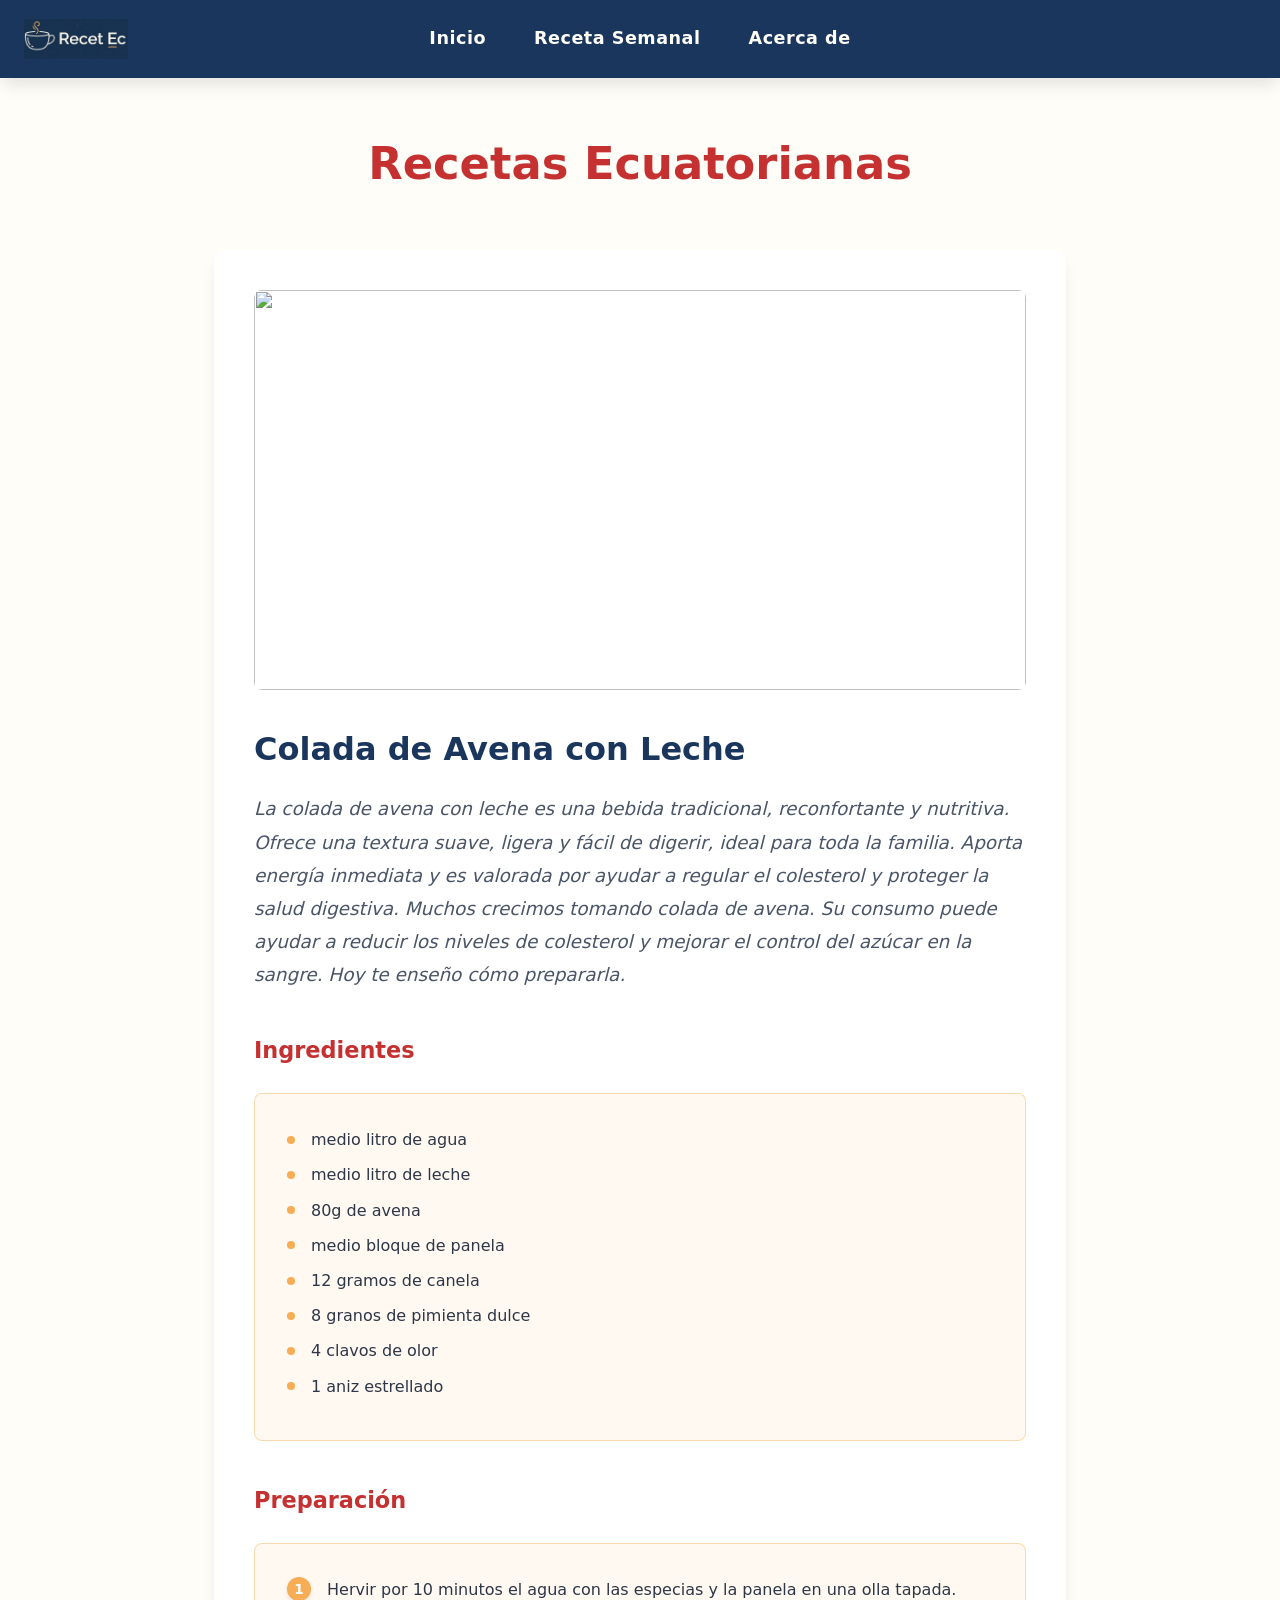
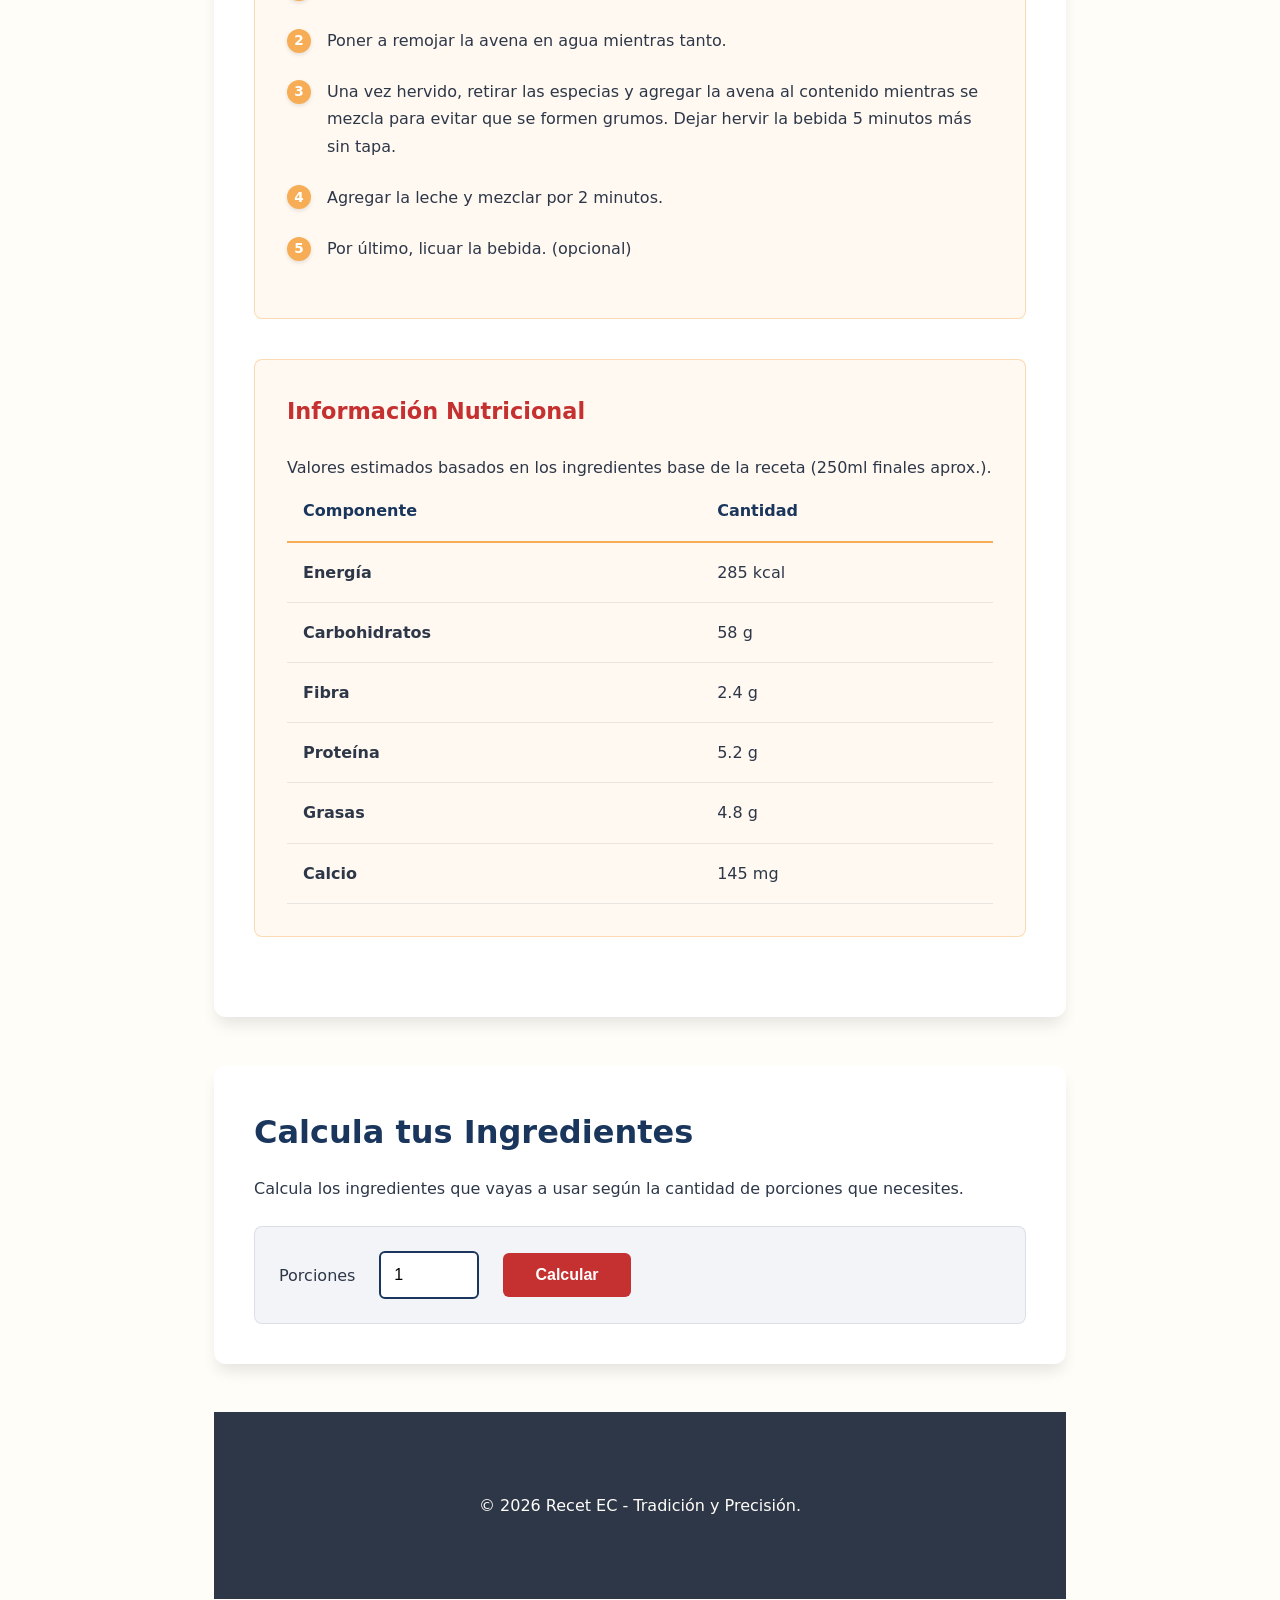
==== receta-semanal.html @ c621c209 "Add files via upload" ====
<!DOCTYPE html>
<html lang="en">
<head>
    <meta charset="UTF-8">
    <meta name="viewport" content="width=device-width, initial-scale=1.0">
    <title>Recet EC</title>
    <link rel="stylesheet" href="estilo.css">
</head>
<body>
    <nav>
        <ul>
            <li id="navIcono"> <img src="icon.png"> </li>
            <li ><a href="/index.html">Inicio</a></li>
            <li ><a href="/receta-semanal.html">Receta Semanal</a></li>
            <li><a href="/acerca.html">Acerca de</a></li>
        </ul>
    </nav>
    <div id="main">
        <section id="recetas">
            <h1>Recetas Ecuatorianas</h1>
            <article id="colada_avena_con_leche">
                <img src="https://i.ytimg.com/vi/YVgFZZXgGsA/sddefault.jpg">
                <h2>Colada de Avena con Leche</h2>
                <p>La colada de avena con leche es una bebida tradicional, reconfortante y nutritiva. Ofrece una textura suave, ligera y fácil de digerir, ideal para toda la familia. Aporta energía inmediata y es valorada por ayudar a regular el colesterol y proteger la salud digestiva. Muchos crecimos tomando colada de avena. Su consumo puede ayudar a reducir los niveles de colesterol y mejorar el control del azúcar en la sangre. Hoy te enseño cómo prepararla. </p>
                <h3>Ingredientes</h3>
                <div id="ingredientes">

                    <ul>
                        <li> medio litro de agua</li>
                        <li>medio litro de leche</li>
                        <li>80g de avena</li>
                        <li>medio bloque de panela</li>
                        <li>12 gramos de canela</li>
                        <li>8 granos de pimienta dulce</li>
                        <li>4 clavos de olor</li>
                        <li>1 aniz estrellado</li>
                    </ul>
                </div>

                <h3>Preparación</h3>
                <div id="preparacion">
                    <ol>
                        <li>Hervir por 10 minutos el agua con las especias y la panela en una olla tapada.</li>
                        <li>Poner a remojar la avena en agua mientras tanto.</li>
                        <li>Una vez hervido, retirar las especias y agregar la avena al contenido mientras se mezcla para evitar que se formen grumos. Dejar hervir la bebida 5 minutos más sin tapa.</li>
                        <li>Agregar la leche y mezclar por 2 minutos.</li>
                        <li>Por último, licuar la bebida. (opcional)</li>
                    </ol>
                </div>

                <div id="informacion_nutricional">
                    <h3>Información Nutricional</h3>
                    <p>Valores estimados basados en los ingredientes base de la receta (250ml finales aprox.).</p>
                    
                    <table>
                        <thead>
                            <tr>
                                <th>Componente</th>
                                <th>Cantidad</th>
                            </tr>
                        </thead>
                        <tbody>
                            <tr>
                                <td><strong>Energía</strong></td>
                                <td>285 kcal</td>
                                
                            </tr>
                            <tr>
                                <td><strong>Carbohidratos</strong></td>
                                <td>58 g</td>
                                
                            </tr>
                            <tr>
                                <td><strong>Fibra</strong></td>
                                <td>2.4 g</td>
                                
                            </tr>
                            <tr>
                                <td><strong>Proteína</strong></td>
                                <td>5.2 g</td>
                                
                            </tr>
                            <tr>
                                <td><strong>Grasas</strong></td>
                                <td>4.8 g</td>
                                
                            </tr>
                            <tr>
                                <td><strong>Calcio</strong></td>
                                <td>145 mg</td>
                                
                            </tr>
                        </tbody>
                    </table>
                </div>
            </article>

        </section>
        
        
        <section id="calculadora">
            <h2>Calcula tus Ingredientes</h2>
            <p>Calcula los ingredientes que vayas a usar según la cantidad de porciones que necesites. </p>
            <form id="calcular_ingredientes">
                <label for="porciones">Porciones</label>
                <input id="porciones" type="number" step="1" value="1" required>
                <button type="submit">Calcular</button>
            </form>
            <div id="resultado"></div> 
        </section>

        <footer>
            <p>&copy; 2026 Recet EC - Tradición y Precisión.</p>
        </footer>
    </div>
    
    <script src="calcularIngredientes.js"></script>
</body>
</html>
---- estilo.css ----
:root {
    --pacifico-oscuro: #1A365D;
    --maiz-tostado: #F6AD55;
    --rojo-achiote: #C53030;
    --crema-andina: #FFFDF7;
    --cacao-texto: #2D3748;
    --sombra-elevacion: 0 10px 15px -3px rgba(0, 0, 0, 0.1);
}

* {
    margin: 0;
    padding: 0;
    box-sizing: border-box;
}

body {
    font-family: system-ui, -apple-system, sans-serif;
    background-color: var(--crema-andina);
    color: var(--cacao-texto);
    line-height: 1.7;
}

nav {
    background-color: var(--pacifico-oscuro);
    padding: 1.5rem;
    position: sticky;
    top: 0;
    z-index: 100;
    box-shadow: var(--sombra-elevacion);
}



nav a {
    color: var(--crema-andina);
    text-decoration: none;
    font-weight: 600;
    font-size: 1.1rem;
    letter-spacing: 0.5px;
    transition: color 0.2s ease;
}

nav a:hover {
    color: var(--maiz-tostado);
}

nav ul {
    display: flex;
    justify-content: center;
    align-items: center;
    gap: 3rem;
    list-style: none;
    position: relative;
}

#navIcono {
    position: absolute;
    left: 0;
}

#navIcono img {
    height: 40px;
    width: auto;
    display: block;
}

#navIcono img {
    height: 40px;
    width: auto;
    display: block;
}


#main {
    max-width: 900px;
    margin: 3rem auto;
    padding: 0 1.5rem;
    min-height: 100vh;
}

h1 {
    text-align: center;
    font-size: 2.8rem;
    color: var(--rojo-achiote);
    margin-bottom: 3rem;
}

#recetas > article, 
#calculadora {
    background-color: #FFFFFF;
    border-radius: 12px;
    box-shadow: var(--sombra-elevacion);
    padding: 2.5rem;
    margin-bottom: 3rem;
}

#colada_avena_con_leche img {
    width: 100%;
    height: 400px;
    object-fit: cover;
    border-radius: 8px;
    margin-bottom: 2rem;
}

h2 {
    color: var(--pacifico-oscuro);
    font-size: 2rem;
    margin-bottom: 1rem;
}

#colada_avena_con_leche > p {
    font-size: 1.15rem;
    margin-bottom: 2.5rem;
    font-style: italic;
    color: #4A5568;
    line-height: 1.8;
}

#ingredientes, 
#preparacion,
#informacion_nutricional {
    margin-bottom: 2.5rem;
    background-color: rgba(246, 173, 85, 0.08);
    padding: 2rem;
    border-radius: 8px;
    border: 1px solid rgba(246, 173, 85, 0.4);
}

h3 {
    color: var(--rojo-achiote);
    font-size: 1.4rem;
    margin-bottom: 1.5rem;
}

#ingredientes ul {
    list-style: none;
    padding-left: 0;
}

#ingredientes li {
    position: relative;
    padding-left: 1.5rem;
    margin-bottom: 0.5rem;
}

#ingredientes li::before {
    content: "";
    position: absolute;
    left: 0;
    top: 0.6rem;
    width: 8px;
    height: 8px;
    border-radius: 50%;
    background-color: var(--maiz-tostado);
}

#preparacion ol {
    counter-reset: contador-pasos;
    list-style: none;
    padding-left: 0;
}

#preparacion li {
    position: relative;
    padding-left: 2.5rem;
    margin-bottom: 1.5rem;
    counter-increment: contador-pasos;
}

#preparacion li::before {
    content: counter(contador-pasos);
    position: absolute;
    left: 0;
    top: 0.1rem;
    background-color: var(--maiz-tostado);
    color: #FFFFFF;
    font-weight: bold;
    width: 1.5rem;
    height: 1.5rem;
    border-radius: 50%;
    display: flex;
    align-items: center;
    justify-content: center;
    font-size: 0.85rem;
    box-shadow: 0 2px 4px rgba(0,0,0,0.1);
}

table {
    width: 100%;
    border-collapse: collapse;
}

th, td {
    padding: 1rem;
    text-align: left;
    border-bottom: 1px solid rgba(45, 55, 72, 0.1);
}

th {
    font-weight: 600;
    color: var(--pacifico-oscuro);
    border-bottom: 2px solid var(--maiz-tostado);
}

#calcular_ingredientes {
    display: flex;
    align-items: center;
    gap: 1.5rem;
    margin-top: 1.5rem;
    background-color: rgba(26, 54, 93, 0.05);
    padding: 1.5rem;
    border-radius: 8px;
    border: 1px solid rgba(26, 54, 93, 0.1);
}

input[type="number"] {
    padding: 0.8rem;
    border: 2px solid var(--pacifico-oscuro);
    border-radius: 6px;
    font-size: 1rem;
    width: 100px;
}

button {
    background-color: var(--rojo-achiote);
    color: #FFFFFF;
    border: none;
    padding: 0.8rem 2rem;
    font-size: 1rem;
    font-weight: 600;
    border-radius: 6px;
    cursor: pointer;
    transition: background-color 0.2s;
}

button:hover {
    background-color: #9B2C2C;
}

footer {
    background-color: var(--cacao-texto);
    color: var(--crema-andina);
    padding: 5rem 2rem;
    text-align: center;
    margin-top: auto;
}
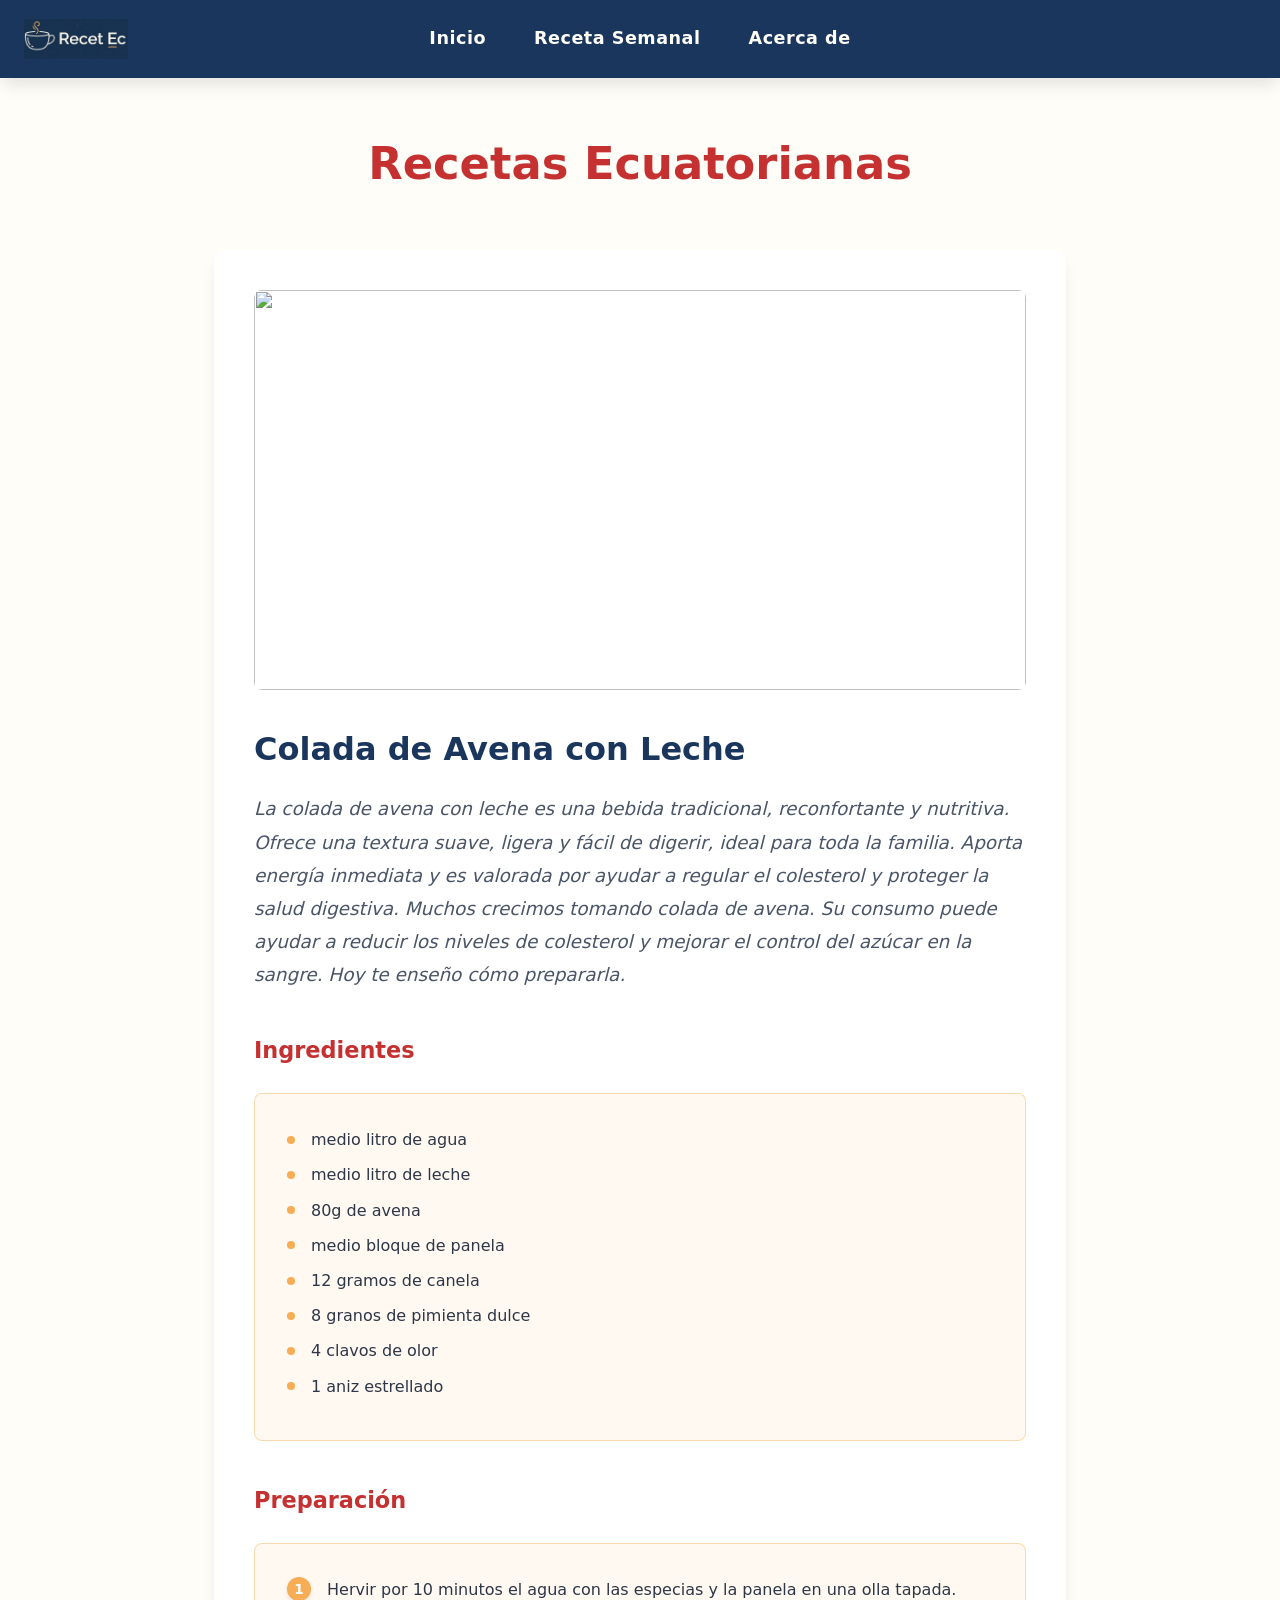
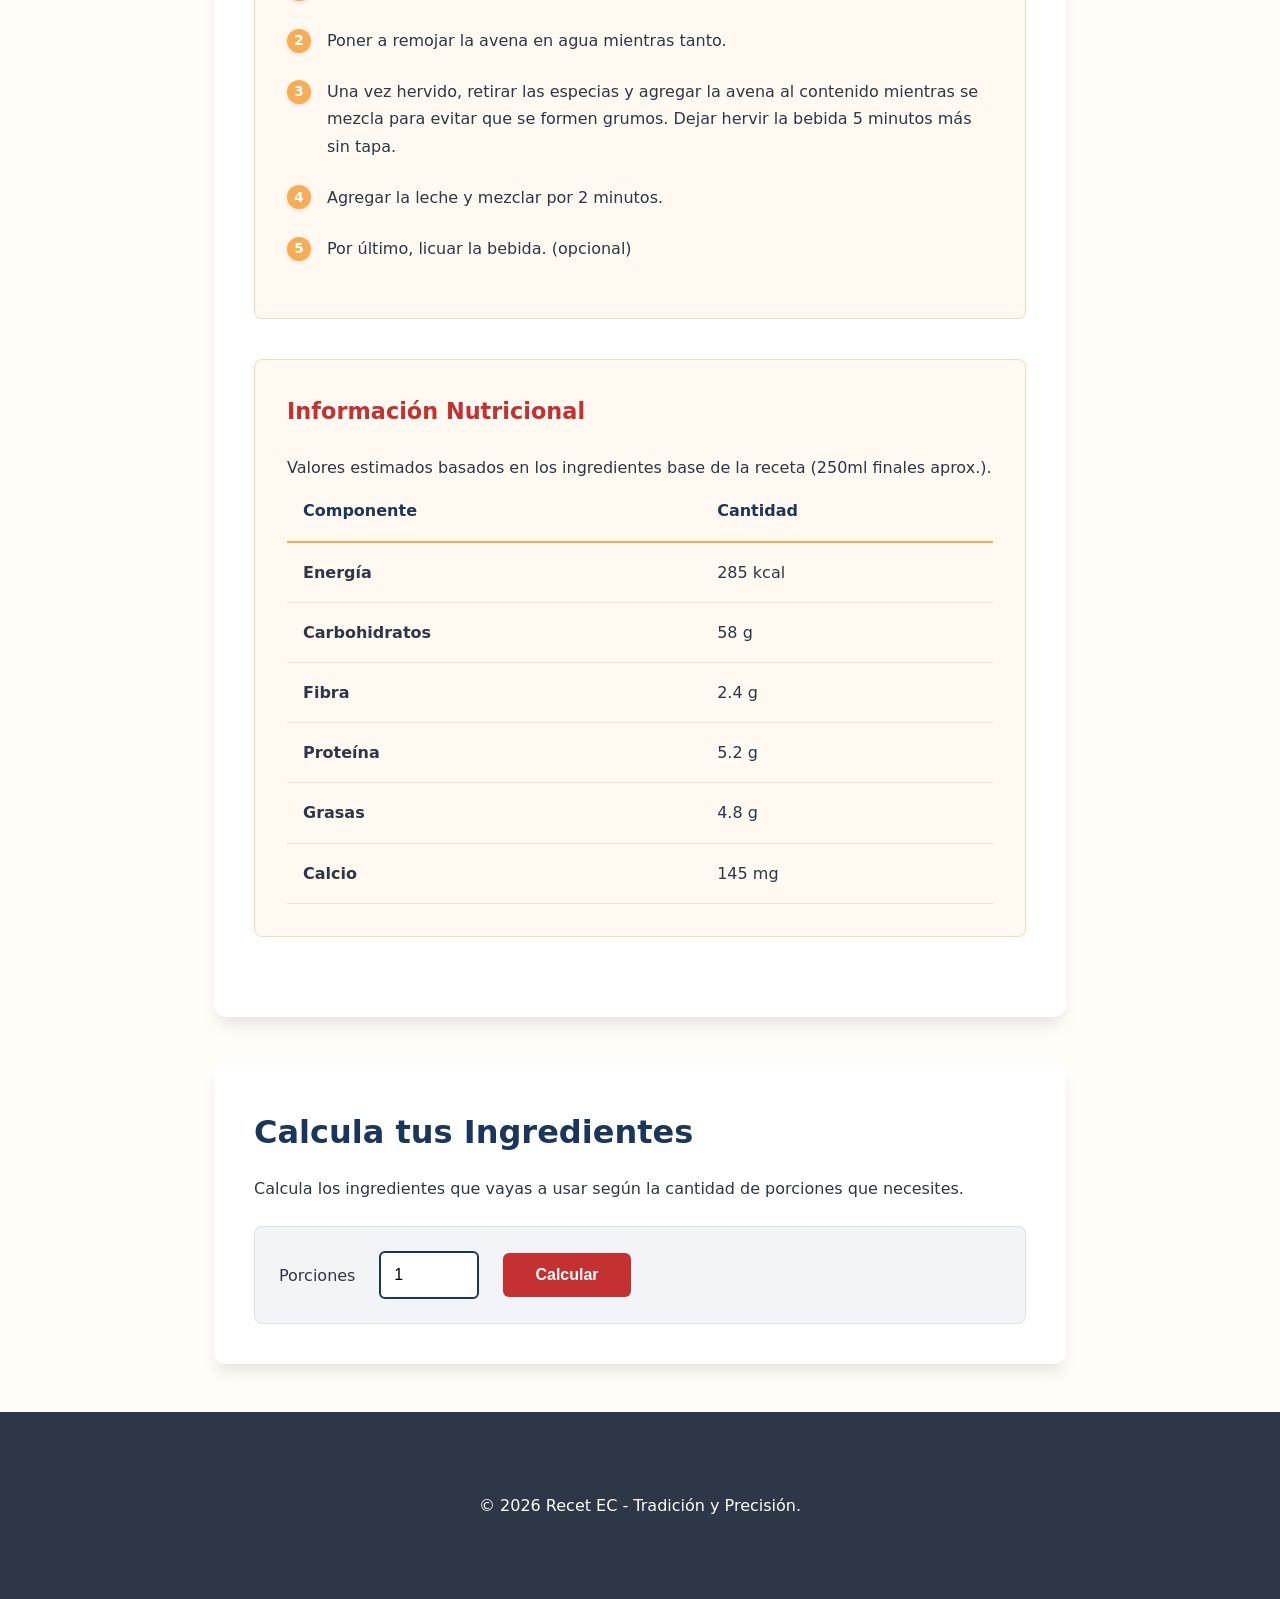
==== commit 893c980b: "Update receta-semanal.html Arreglando footer porque estaba donde no debía" ====
--- a/receta-semanal.html
+++ b/receta-semanal.html
@@ -109,11 +109,11 @@
             <div id="resultado"></div> 
         </section>
 
-        <footer>
-            <p>&copy; 2026 Recet EC - Tradición y Precisión.</p>
-        </footer>
+        
     </div>
-    
+    <footer>
+        <p>&copy; 2026 Recet EC - Tradición y Precisión.</p>
+    </footer>
     <script src="calcularIngredientes.js"></script>
 </body>
-</html>+</html>
--- a/estilo.css
+++ b/estilo.css
@@ -1,12 +1,3 @@
-:root {
-    --pacifico-oscuro: #1A365D;
-    --maiz-tostado: #F6AD55;
-    --rojo-achiote: #C53030;
-    --crema-andina: #FFFDF7;
-    --cacao-texto: #2D3748;
-    --sombra-elevacion: 0 10px 15px -3px rgba(0, 0, 0, 0.1);
-}
-
 * {
     margin: 0;
     padding: 0;
@@ -14,25 +5,23 @@
 }
 
 body {
-    font-family: system-ui, -apple-system, sans-serif;
-    background-color: var(--crema-andina);
-    color: var(--cacao-texto);
+    font-family: system-ui, sans-serif;
+    background-color: #FFFDF7;
+    color: #2D3748;
     line-height: 1.7;
 }
 
 nav {
-    background-color: var(--pacifico-oscuro);
+    background-color: #1A365D;
     padding: 1.5rem;
     position: sticky;
     top: 0;
     z-index: 100;
-    box-shadow: var(--sombra-elevacion);
-}
-
-
+    box-shadow: 0 10px 15px -3px rgba(0, 0, 0, 0.1);
+}
 
 nav a {
-    color: var(--crema-andina);
+    color: #FFFDF7;
     text-decoration: none;
     font-weight: 600;
     font-size: 1.1rem;
@@ -41,7 +30,7 @@
 }
 
 nav a:hover {
-    color: var(--maiz-tostado);
+    color: #F6AD55;
 }
 
 nav ul {
@@ -70,7 +59,6 @@
     display: block;
 }
 
-
 #main {
     max-width: 900px;
     margin: 3rem auto;
@@ -81,7 +69,7 @@
 h1 {
     text-align: center;
     font-size: 2.8rem;
-    color: var(--rojo-achiote);
+    color: #C53030;
     margin-bottom: 3rem;
 }
 
@@ -89,7 +77,7 @@
 #calculadora {
     background-color: #FFFFFF;
     border-radius: 12px;
-    box-shadow: var(--sombra-elevacion);
+    box-shadow: 0 10px 15px -3px rgba(0, 0, 0, 0.1);
     padding: 2.5rem;
     margin-bottom: 3rem;
 }
@@ -103,7 +91,7 @@
 }
 
 h2 {
-    color: var(--pacifico-oscuro);
+    color: #1A365D;
     font-size: 2rem;
     margin-bottom: 1rem;
 }
@@ -127,7 +115,7 @@
 }
 
 h3 {
-    color: var(--rojo-achiote);
+    color: #C53030;
     font-size: 1.4rem;
     margin-bottom: 1.5rem;
 }
@@ -151,7 +139,7 @@
     width: 8px;
     height: 8px;
     border-radius: 50%;
-    background-color: var(--maiz-tostado);
+    background-color: #F6AD55;
 }
 
 #preparacion ol {
@@ -172,7 +160,7 @@
     position: absolute;
     left: 0;
     top: 0.1rem;
-    background-color: var(--maiz-tostado);
+    background-color: #F6AD55;
     color: #FFFFFF;
     font-weight: bold;
     width: 1.5rem;
@@ -198,8 +186,8 @@
 
 th {
     font-weight: 600;
-    color: var(--pacifico-oscuro);
-    border-bottom: 2px solid var(--maiz-tostado);
+    color: #1A365D;
+    border-bottom: 2px solid #F6AD55;
 }
 
 #calcular_ingredientes {
@@ -215,14 +203,14 @@
 
 input[type="number"] {
     padding: 0.8rem;
-    border: 2px solid var(--pacifico-oscuro);
+    border: 2px solid #1A365D;
     border-radius: 6px;
     font-size: 1rem;
     width: 100px;
 }
 
 button {
-    background-color: var(--rojo-achiote);
+    background-color: #C53030;
     color: #FFFFFF;
     border: none;
     padding: 0.8rem 2rem;
@@ -238,9 +226,9 @@
 }
 
 footer {
-    background-color: var(--cacao-texto);
-    color: var(--crema-andina);
+    background-color: #2D3748;
+    color: #FFFDF7;
     padding: 5rem 2rem;
     text-align: center;
     margin-top: auto;
-}+}
